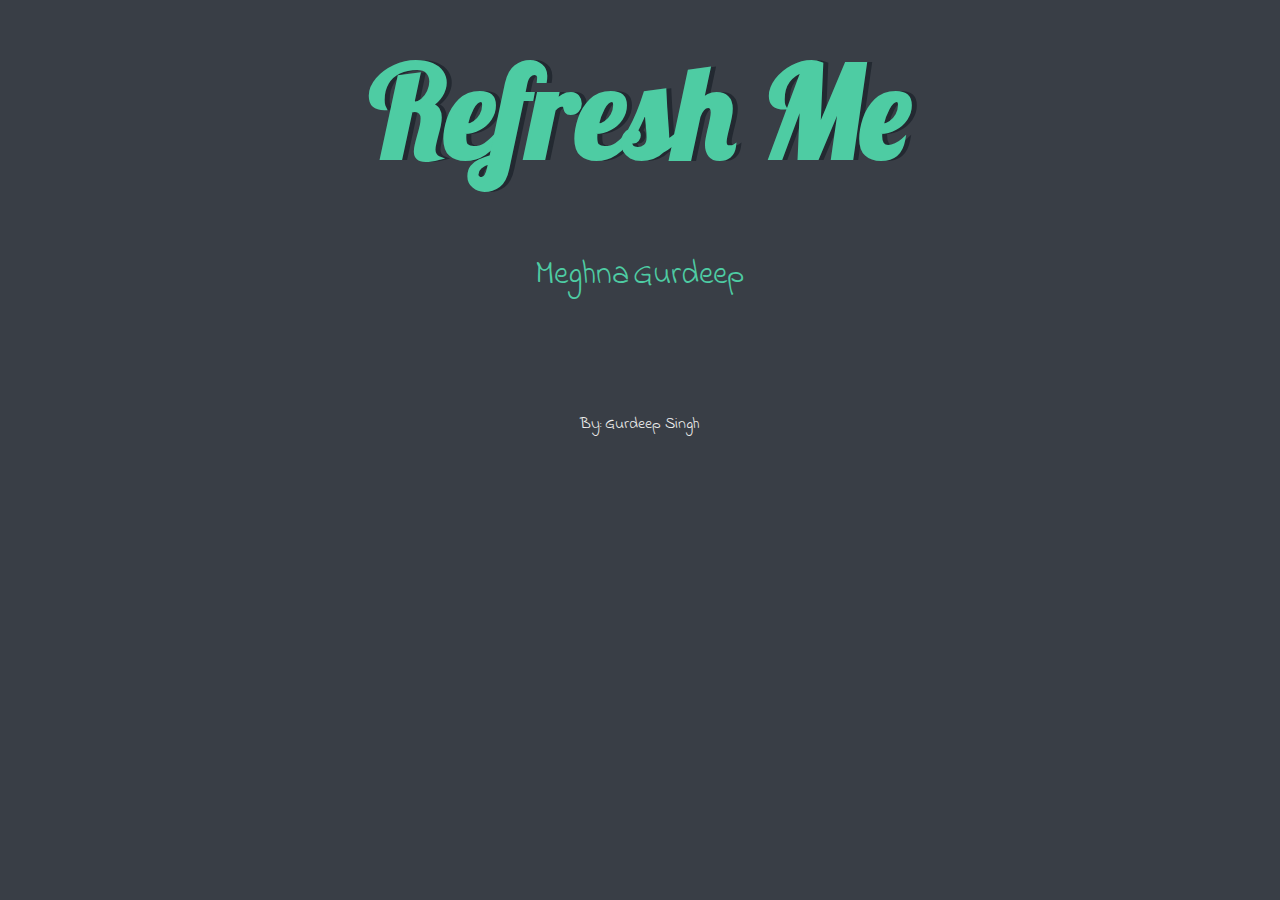
==== index.html @ 2881d1c1 "Rename dicee.html to index.html" ====
<!DOCTYPE html>
<html lang="en" dir="ltr">
  <head>
    <meta charset="utf-8">
    <title>Dicee</title>
    <link rel="stylesheet" href="styles.css">
    <link href="https://fonts.googleapis.com/css?family=Indie+Flower|Lobster" rel="stylesheet">

  </head>
  <body>

    <div class="container">
      <h1>Refresh Me</h1>

      <div class="dice">
        <p>Meghna</p>
        <img class="img1" src="">
      </div>

      <div class="dice">
        <p>Gurdeep</p>
        <img class="img2" src="">
      </div>

    </div>


  </body>

  <footer>
    By: Gurdeep Singh
  </footer>
</html>
---- styles.css ----
.container {
  width: 70%;
  margin: auto;
  text-align: center;
}

.dice {
  text-align: center;
  display: inline-block;

}

body {
  background-color: #393E46;
}

h1 {
  margin: 30px;
  font-family: 'Lobster', cursive;
  text-shadow: 5px 0 #232931;
  font-size: 8rem;
  color: #4ECCA3;
}

p {
  font-size: 2rem;
  color: #4ECCA3;
  font-family: 'Indie Flower', cursive;
}

img {
  width: 80%;
}

footer {
  margin-top: 5%;
  color: #EEEEEE;
  text-align: center;
  font-family: 'Indie Flower', cursive;

}
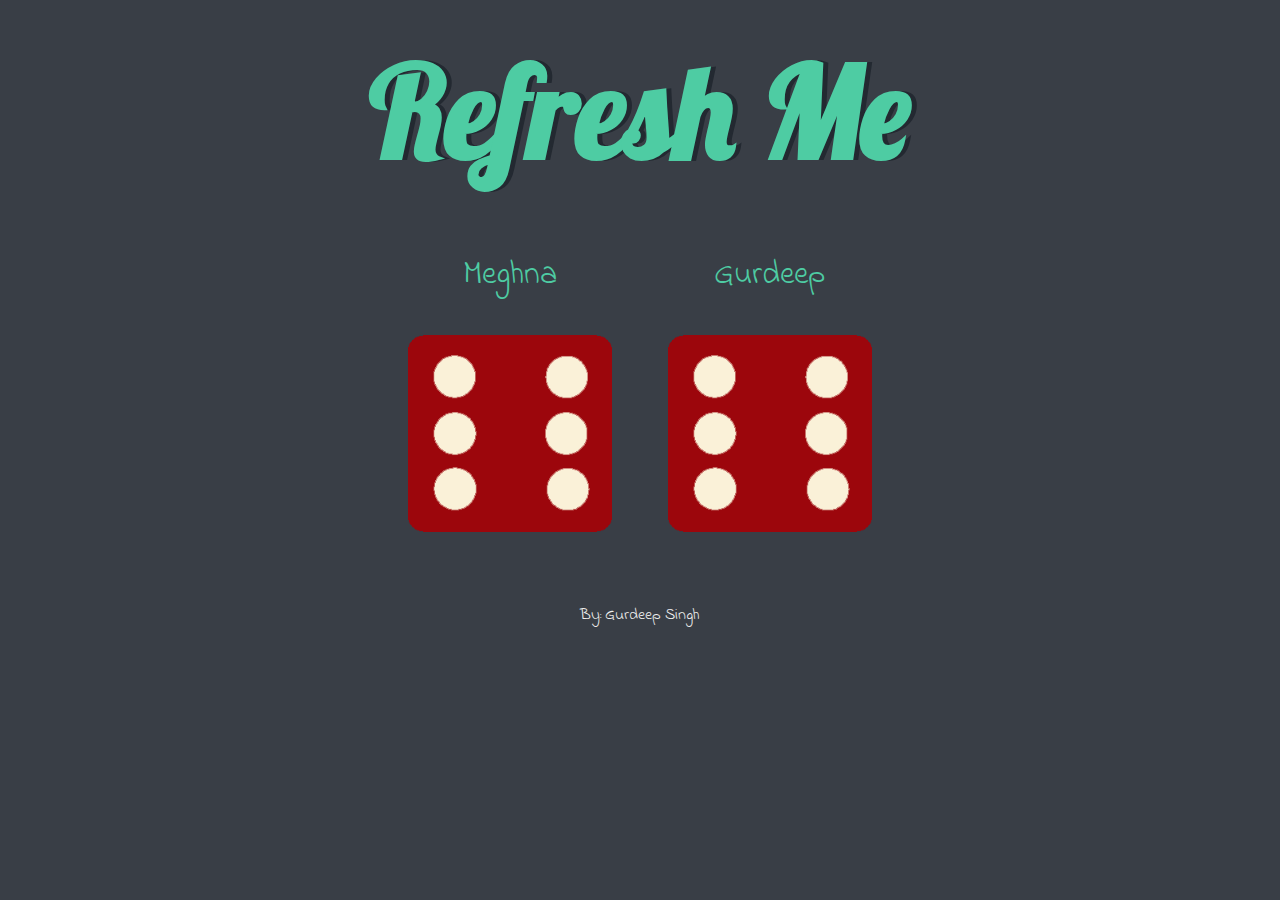
==== commit bd36632e: "Update index.html" ====
--- a/index.html
+++ b/index.html
@@ -14,12 +14,12 @@
 
       <div class="dice">
         <p>Meghna</p>
-        <img class="img1" src="">
+        <img class="img1" src="./images/dice6.png">
       </div>
 
       <div class="dice">
         <p>Gurdeep</p>
-        <img class="img2" src="">
+        <img class="img2" src="./images/dice6.png">
       </div>
 
     </div>
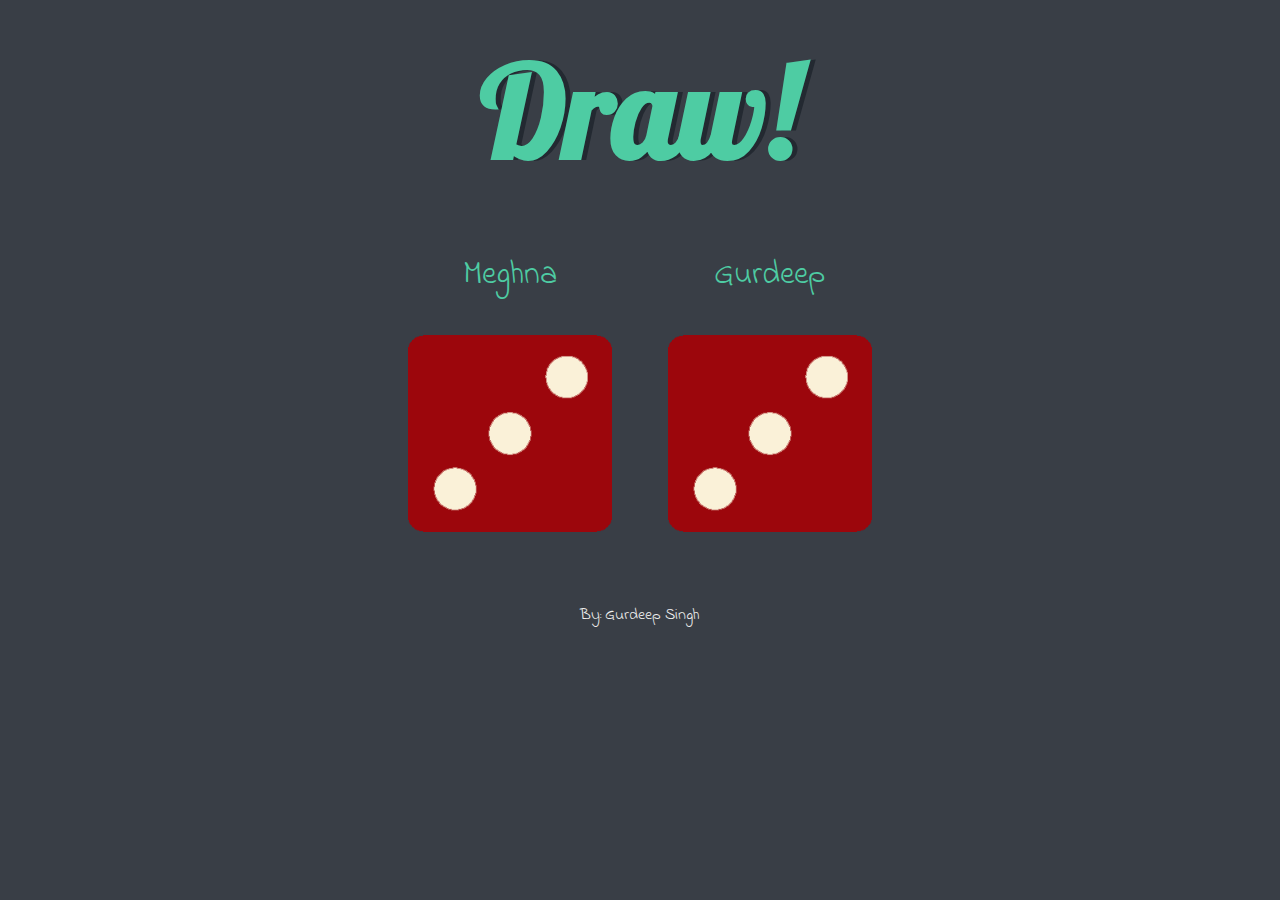
==== commit 659b6bb8: "Update index.html" ====
--- a/index.html
+++ b/index.html
@@ -24,7 +24,7 @@
 
     </div>
 
-
+ <script src="index.js"></script>
   </body>
 
   <footer>
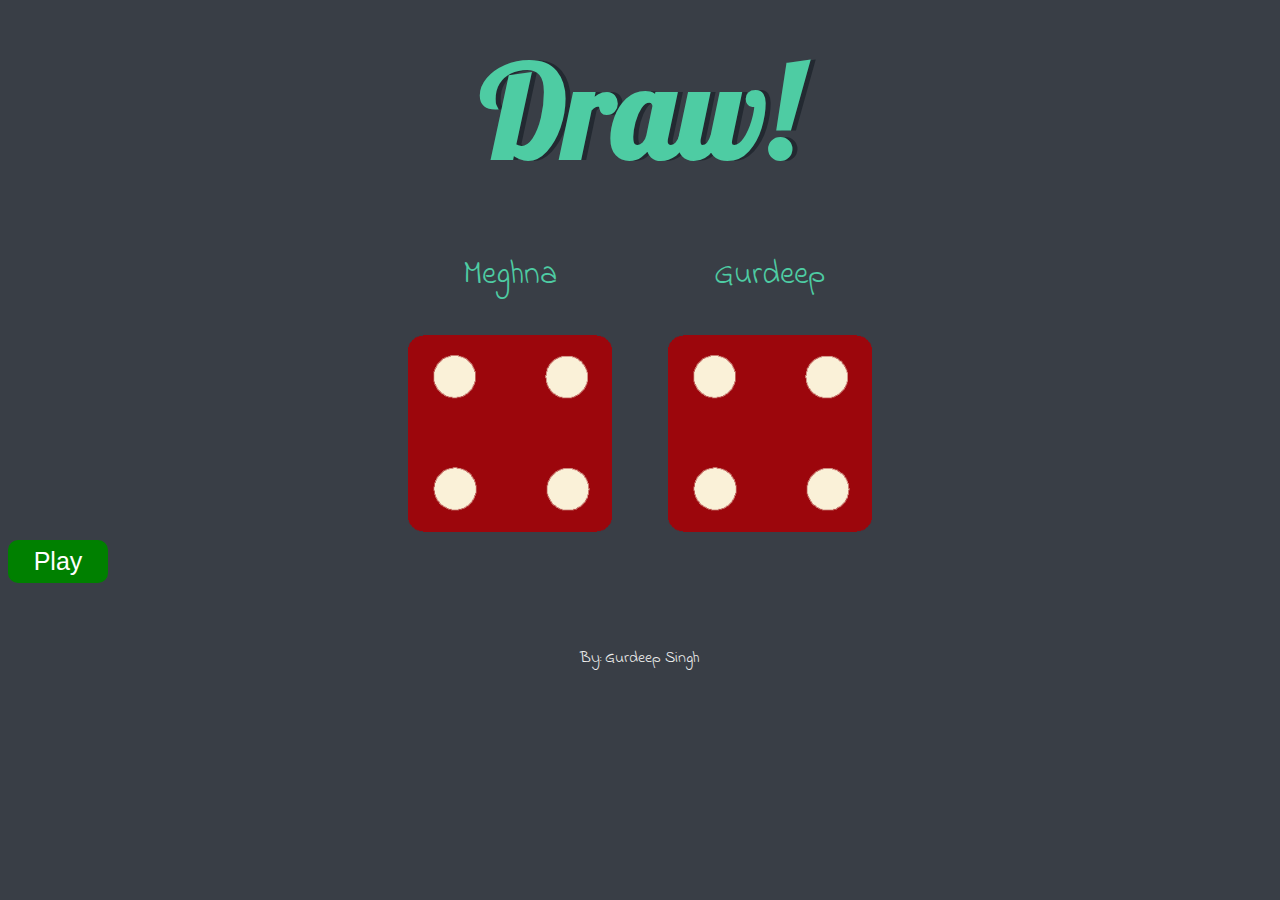
==== commit b91862aa: "Update index.html" ====
--- a/index.html
+++ b/index.html
@@ -23,6 +23,7 @@
       </div>
 
     </div>
+    <div> <a href="javascript: location. reload();"><button>Play</button></a></div>
 
  <script src="index.js"></script>
   </body>
--- a/styles.css
+++ b/styles.css
@@ -12,6 +12,27 @@
 
 body {
   background-color: #393E46;
+}
+
+button {
+  background-color: green;
+  transition-duration: 0.3s;
+  font-size: 25px;
+  color: white;
+  padding: 5px 10px;
+  text-align: center;
+  width: 100px;
+  border: 2px solid green;
+  border-radius: 10px;
+}
+button:hover {
+  background-color: #006600;
+  border: 2px solid #006600;
+  color: white;
+}
+
+button:active {
+  background-color: green;
 }
 
 h1 {
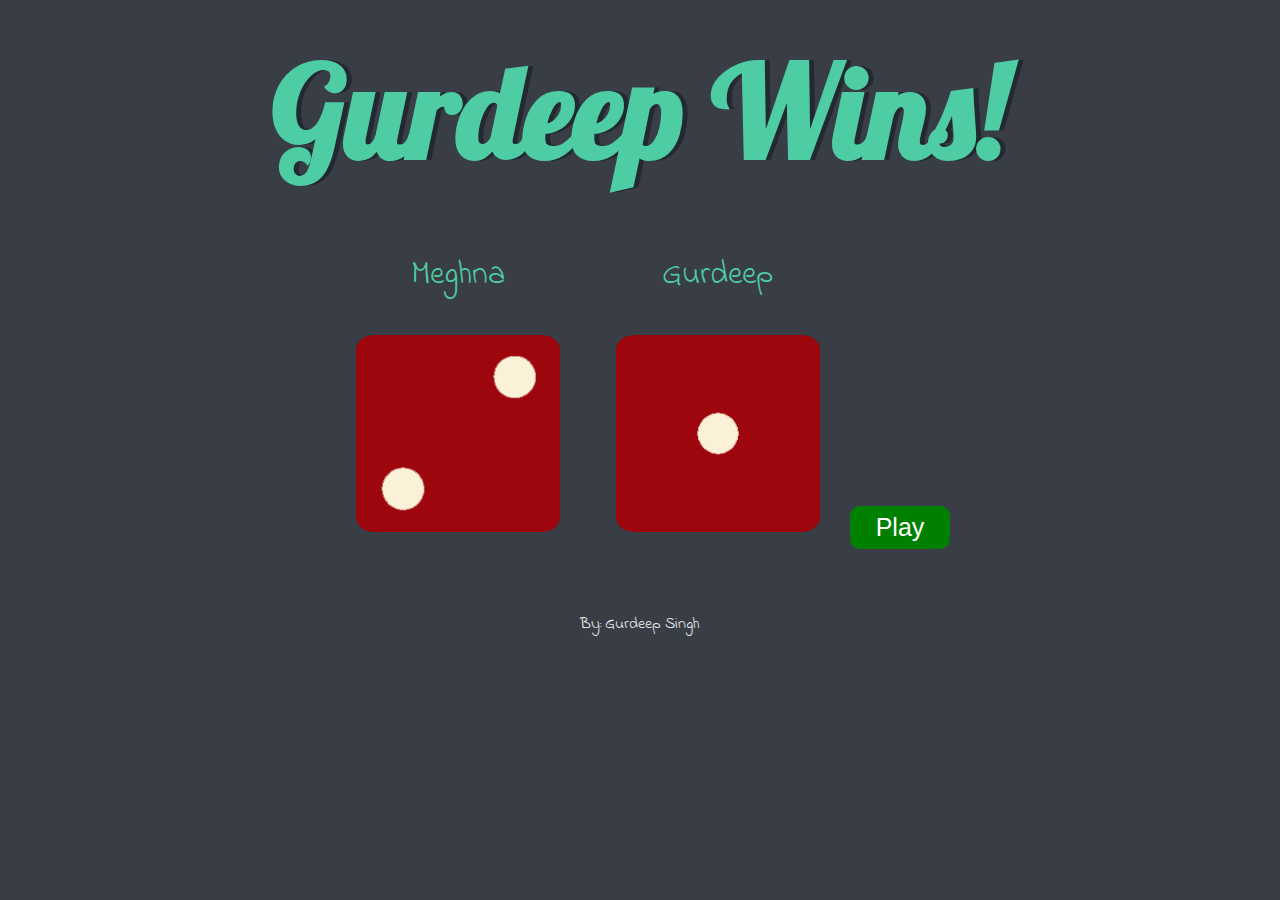
==== commit f00af9cc: "Update index.html" ====
--- a/index.html
+++ b/index.html
@@ -21,9 +21,8 @@
         <p>Gurdeep</p>
         <img class="img2" src="./images/dice6.png">
       </div>
-
+     <a href="javascript: location. reload();"><button>Play</button></a>
     </div>
-    <div> <a href="javascript: location. reload();"><button>Play</button></a></div>
 
  <script src="index.js"></script>
   </body>
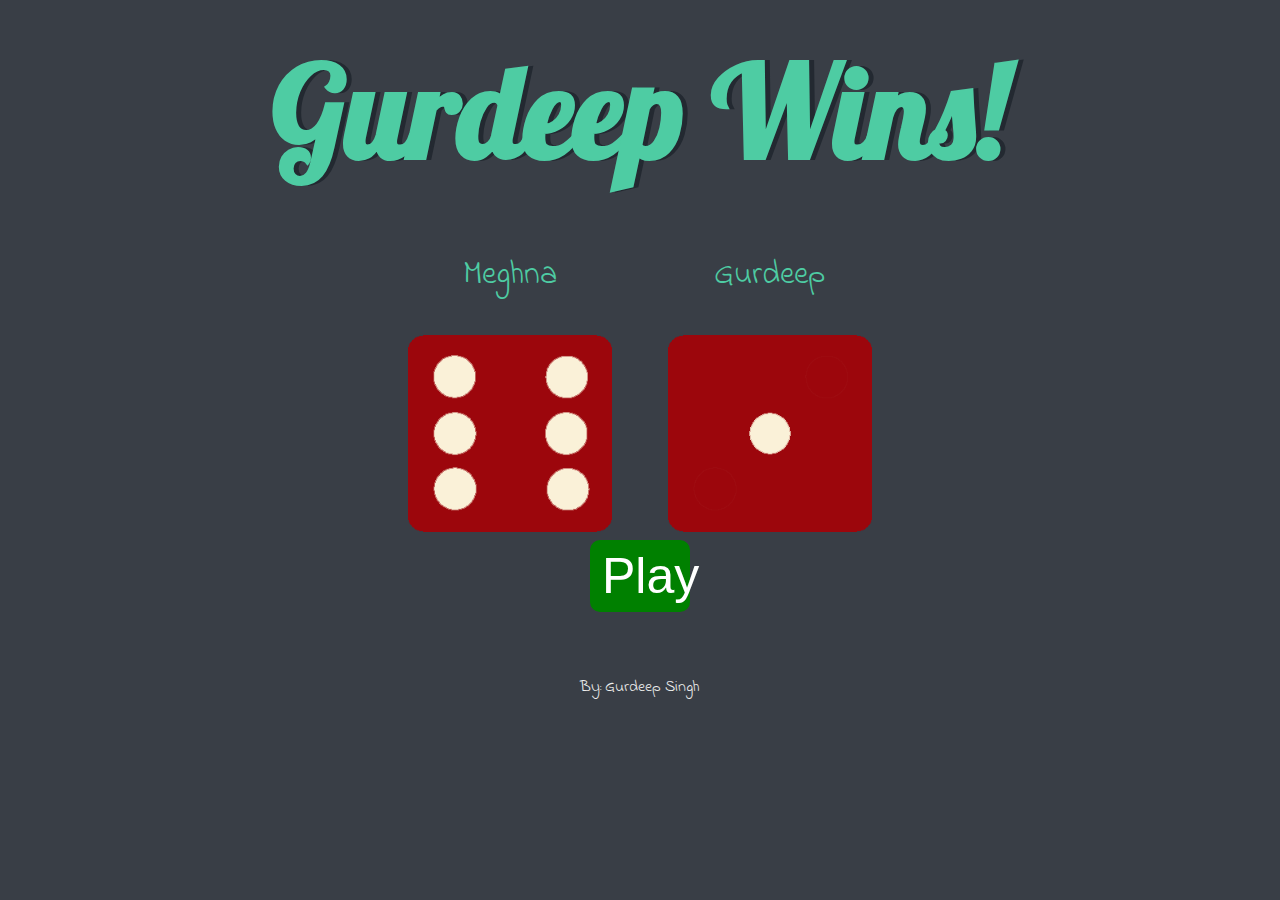
==== commit d7182bfe: "Update index.html" ====
--- a/index.html
+++ b/index.html
@@ -21,6 +21,7 @@
         <p>Gurdeep</p>
         <img class="img2" src="./images/dice6.png">
       </div>
+      <br />
      <a href="javascript: location. reload();"><button>Play</button></a>
     </div>
 
--- a/styles.css
+++ b/styles.css
@@ -17,7 +17,7 @@
 button {
   background-color: green;
   transition-duration: 0.3s;
-  font-size: 25px;
+  font-size: 50px;
   color: white;
   padding: 5px 10px;
   text-align: center;
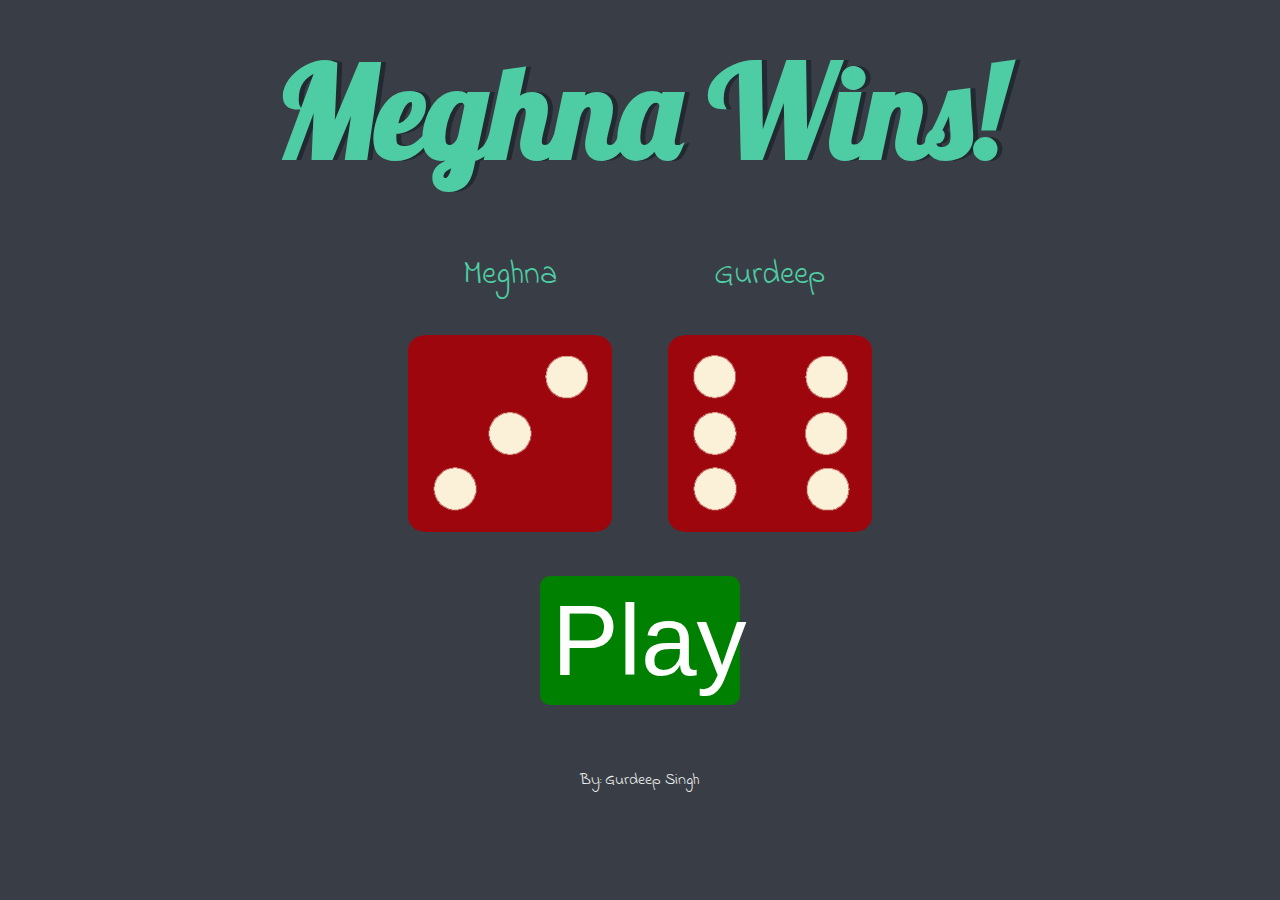
==== commit 9330b2f2: "Update index.html" ====
--- a/index.html
+++ b/index.html
@@ -22,6 +22,8 @@
         <img class="img2" src="./images/dice6.png">
       </div>
       <br />
+      <br />
+      <br />
      <a href="javascript: location. reload();"><button>Play</button></a>
     </div>
 
--- a/styles.css
+++ b/styles.css
@@ -17,11 +17,11 @@
 button {
   background-color: green;
   transition-duration: 0.3s;
-  font-size: 50px;
+  font-size: 100px;
   color: white;
   padding: 5px 10px;
   text-align: center;
-  width: 100px;
+  width: 200px;
   border: 2px solid green;
   border-radius: 10px;
 }
